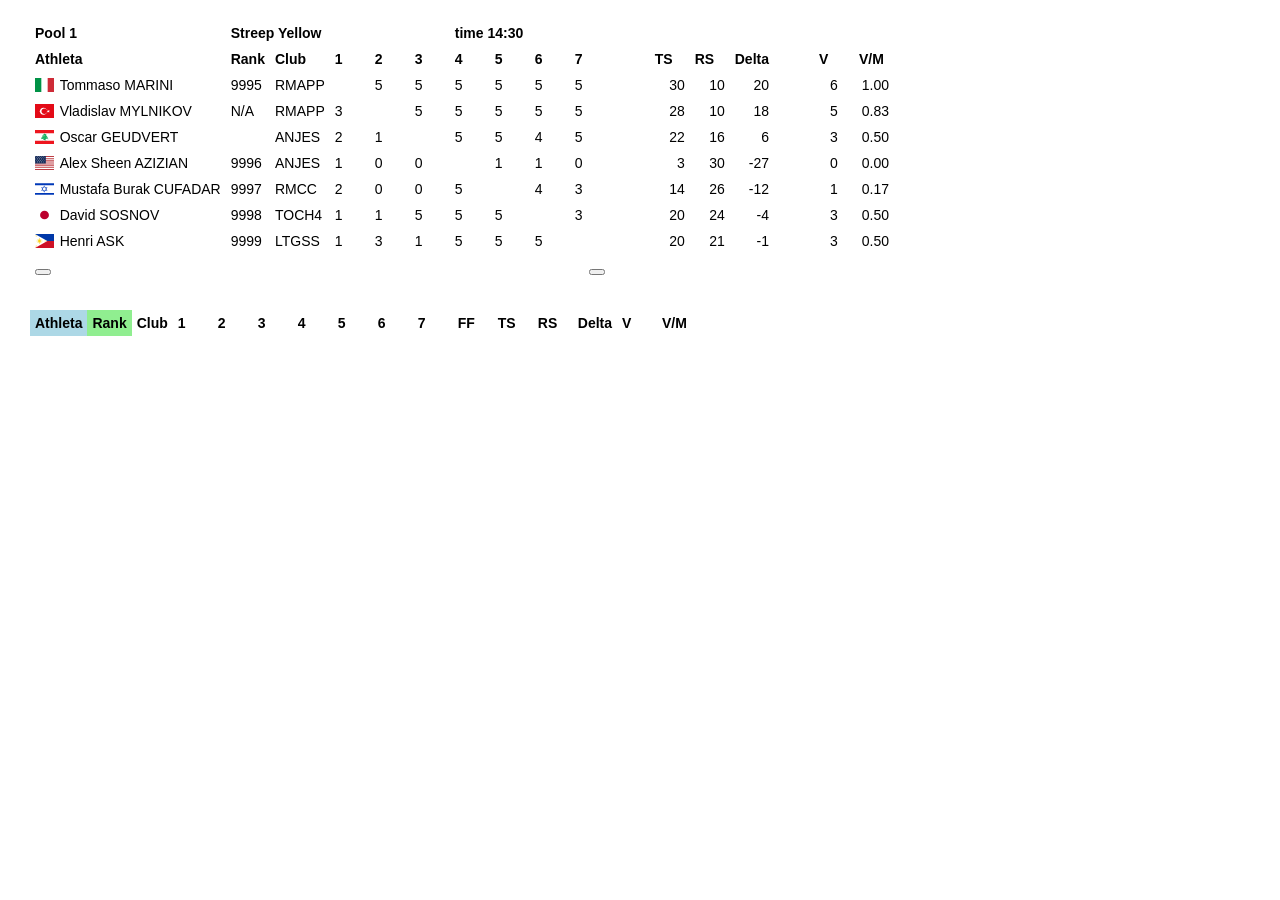
==== t09.html @ 091cc692 "primo upload di prova" ====
<!DOCTYPE html>
<html lang="it">
  <head>
    <meta charset="UTF-8">
    <title>Tab09</title>
    <link rel="stylesheet" href="css/FFstyle01.css">
    <link rel="stylesheet" href="libs/flag-icons-main/css/flag-icons.min.css">
    <link rel="stylesheet" href="libs/font-awesome/css/all.css">
  </head>
<body>
   <script src="data09.js"></script>
   <script src="script09.js"></script>
</body>
</html>
---- css/FFstyle01.css ----
body {
  font-family: sans-serif;
  margin:        20px;
  padding:     0 10px;
}

table {
  border-collapse: collapse;
  margin-bottom: 30px;
  width:         100%;
  overflow-x:    auto;
  display:      block;
}

th, td {
/* border: 1px   solid red; */
  text-align:    left;
  padding:        5px;
  min-width:     30px;
  font-size:     14px;
}

.table-container {
  overflow-x: auto;
  max-width: 100%;
}

.APoolTab {
  border-collapse:  collapse;
  table-layout:     auto;
  width:            auto;
}

/*
.APoolTab th, .APoolTab td {
  padding: 6px 10px;
  border: 1px solid #ccc;
  white-space: nowrap;  
  font-size: 14px;
  color: red;
}
*/

.APoolTab thead th:first-child {
  background-color: lightblue;
}

.APoolTab thead th:nth-child(2) {
  background-color: lightgreen;
}
---- libs/flag-icons-main/css/flag-icons.min.css ----
.fib,.fi{background-size:contain;background-position:50%;background-repeat:no-repeat}.fi{position:relative;display:inline-block;width:1.333333em;line-height:1em}.fi:before{content:" "}.fi.fis{width:1em}.fi-xx{background-image:url(../flags/4x3/xx.svg)}.fi-xx.fis{background-image:url(../flags/1x1/xx.svg)}.fi-ad{background-image:url(../flags/4x3/ad.svg)}.fi-ad.fis{background-image:url(../flags/1x1/ad.svg)}.fi-ae{background-image:url(../flags/4x3/ae.svg)}.fi-ae.fis{background-image:url(../flags/1x1/ae.svg)}.fi-af{background-image:url(../flags/4x3/af.svg)}.fi-af.fis{background-image:url(../flags/1x1/af.svg)}.fi-ag{background-image:url(../flags/4x3/ag.svg)}.fi-ag.fis{background-image:url(../flags/1x1/ag.svg)}.fi-ai{background-image:url(../flags/4x3/ai.svg)}.fi-ai.fis{background-image:url(../flags/1x1/ai.svg)}.fi-al{background-image:url(../flags/4x3/al.svg)}.fi-al.fis{background-image:url(../flags/1x1/al.svg)}.fi-am{background-image:url(../flags/4x3/am.svg)}.fi-am.fis{background-image:url(../flags/1x1/am.svg)}.fi-ao{background-image:url(../flags/4x3/ao.svg)}.fi-ao.fis{background-image:url(../flags/1x1/ao.svg)}.fi-aq{background-image:url(../flags/4x3/aq.svg)}.fi-aq.fis{background-image:url(../flags/1x1/aq.svg)}.fi-ar{background-image:url(../flags/4x3/ar.svg)}.fi-ar.fis{background-image:url(../flags/1x1/ar.svg)}.fi-as{background-image:url(../flags/4x3/as.svg)}.fi-as.fis{background-image:url(../flags/1x1/as.svg)}.fi-at{background-image:url(../flags/4x3/at.svg)}.fi-at.fis{background-image:url(../flags/1x1/at.svg)}.fi-au{background-image:url(../flags/4x3/au.svg)}.fi-au.fis{background-image:url(../flags/1x1/au.svg)}.fi-aw{background-image:url(../flags/4x3/aw.svg)}.fi-aw.fis{background-image:url(../flags/1x1/aw.svg)}.fi-ax{background-image:url(../flags/4x3/ax.svg)}.fi-ax.fis{background-image:url(../flags/1x1/ax.svg)}.fi-az{background-image:url(../flags/4x3/az.svg)}.fi-az.fis{background-image:url(../flags/1x1/az.svg)}.fi-ba{background-image:url(../flags/4x3/ba.svg)}.fi-ba.fis{background-image:url(../flags/1x1/ba.svg)}.fi-bb{background-image:url(../flags/4x3/bb.svg)}.fi-bb.fis{background-image:url(../flags/1x1/bb.svg)}.fi-bd{background-image:url(../flags/4x3/bd.svg)}.fi-bd.fis{background-image:url(../flags/1x1/bd.svg)}.fi-be{background-image:url(../flags/4x3/be.svg)}.fi-be.fis{background-image:url(../flags/1x1/be.svg)}.fi-bf{background-image:url(../flags/4x3/bf.svg)}.fi-bf.fis{background-image:url(../flags/1x1/bf.svg)}.fi-bg{background-image:url(../flags/4x3/bg.svg)}.fi-bg.fis{background-image:url(../flags/1x1/bg.svg)}.fi-bh{background-image:url(../flags/4x3/bh.svg)}.fi-bh.fis{background-image:url(../flags/1x1/bh.svg)}.fi-bi{background-image:url(../flags/4x3/bi.svg)}.fi-bi.fis{background-image:url(../flags/1x1/bi.svg)}.fi-bj{background-image:url(../flags/4x3/bj.svg)}.fi-bj.fis{background-image:url(../flags/1x1/bj.svg)}.fi-bl{background-image:url(../flags/4x3/bl.svg)}.fi-bl.fis{background-image:url(../flags/1x1/bl.svg)}.fi-bm{background-image:url(../flags/4x3/bm.svg)}.fi-bm.fis{background-image:url(../flags/1x1/bm.svg)}.fi-bn{background-image:url(../flags/4x3/bn.svg)}.fi-bn.fis{background-image:url(../flags/1x1/bn.svg)}.fi-bo{background-image:url(../flags/4x3/bo.svg)}.fi-bo.fis{background-image:url(../flags/1x1/bo.svg)}.fi-bq{background-image:url(../flags/4x3/bq.svg)}.fi-bq.fis{background-image:url(../flags/1x1/bq.svg)}.fi-br{background-image:url(../flags/4x3/br.svg)}.fi-br.fis{background-image:url(../flags/1x1/br.svg)}.fi-bs{background-image:url(../flags/4x3/bs.svg)}.fi-bs.fis{background-image:url(../flags/1x1/bs.svg)}.fi-bt{background-image:url(../flags/4x3/bt.svg)}.fi-bt.fis{background-image:url(../flags/1x1/bt.svg)}.fi-bv{background-image:url(../flags/4x3/bv.svg)}.fi-bv.fis{background-image:url(../flags/1x1/bv.svg)}.fi-bw{background-image:url(../flags/4x3/bw.svg)}.fi-bw.fis{background-image:url(../flags/1x1/bw.svg)}.fi-by{background-image:url(../flags/4x3/by.svg)}.fi-by.fis{background-image:url(../flags/1x1/by.svg)}.fi-bz{background-image:url(../flags/4x3/bz.svg)}.fi-bz.fis{background-image:url(../flags/1x1/bz.svg)}.fi-ca{background-image:url(../flags/4x3/ca.svg)}.fi-ca.fis{background-image:url(../flags/1x1/ca.svg)}.fi-cc{background-image:url(../flags/4x3/cc.svg)}.fi-cc.fis{background-image:url(../flags/1x1/cc.svg)}.fi-cd{background-image:url(../flags/4x3/cd.svg)}.fi-cd.fis{background-image:url(../flags/1x1/cd.svg)}.fi-cf{background-image:url(../flags/4x3/cf.svg)}.fi-cf.fis{background-image:url(../flags/1x1/cf.svg)}.fi-cg{background-image:url(../flags/4x3/cg.svg)}.fi-cg.fis{background-image:url(../flags/1x1/cg.svg)}.fi-ch{background-image:url(../flags/4x3/ch.svg)}.fi-ch.fis{background-image:url(../flags/1x1/ch.svg)}.fi-ci{background-image:url(../flags/4x3/ci.svg)}.fi-ci.fis{background-image:url(../flags/1x1/ci.svg)}.fi-ck{background-image:url(../flags/4x3/ck.svg)}.fi-ck.fis{background-image:url(../flags/1x1/ck.svg)}.fi-cl{background-image:url(../flags/4x3/cl.svg)}.fi-cl.fis{background-image:url(../flags/1x1/cl.svg)}.fi-cm{background-image:url(../flags/4x3/cm.svg)}.fi-cm.fis{background-image:url(../flags/1x1/cm.svg)}.fi-cn{background-image:url(../flags/4x3/cn.svg)}.fi-cn.fis{background-image:url(../flags/1x1/cn.svg)}.fi-co{background-image:url(../flags/4x3/co.svg)}.fi-co.fis{background-image:url(../flags/1x1/co.svg)}.fi-cr{background-image:url(../flags/4x3/cr.svg)}.fi-cr.fis{background-image:url(../flags/1x1/cr.svg)}.fi-cu{background-image:url(../flags/4x3/cu.svg)}.fi-cu.fis{background-image:url(../flags/1x1/cu.svg)}.fi-cv{background-image:url(../flags/4x3/cv.svg)}.fi-cv.fis{background-image:url(../flags/1x1/cv.svg)}.fi-cw{background-image:url(../flags/4x3/cw.svg)}.fi-cw.fis{background-image:url(../flags/1x1/cw.svg)}.fi-cx{background-image:url(../flags/4x3/cx.svg)}.fi-cx.fis{background-image:url(../flags/1x1/cx.svg)}.fi-cy{background-image:url(../flags/4x3/cy.svg)}.fi-cy.fis{background-image:url(../flags/1x1/cy.svg)}.fi-cz{background-image:url(../flags/4x3/cz.svg)}.fi-cz.fis{background-image:url(../flags/1x1/cz.svg)}.fi-de{background-image:url(../flags/4x3/de.svg)}.fi-de.fis{background-image:url(../flags/1x1/de.svg)}.fi-dj{background-image:url(../flags/4x3/dj.svg)}.fi-dj.fis{background-image:url(../flags/1x1/dj.svg)}.fi-dk{background-image:url(../flags/4x3/dk.svg)}.fi-dk.fis{background-image:url(../flags/1x1/dk.svg)}.fi-dm{background-image:url(../flags/4x3/dm.svg)}.fi-dm.fis{background-image:url(../flags/1x1/dm.svg)}.fi-do{background-image:url(../flags/4x3/do.svg)}.fi-do.fis{background-image:url(../flags/1x1/do.svg)}.fi-dz{background-image:url(../flags/4x3/dz.svg)}.fi-dz.fis{background-image:url(../flags/1x1/dz.svg)}.fi-ec{background-image:url(../flags/4x3/ec.svg)}.fi-ec.fis{background-image:url(../flags/1x1/ec.svg)}.fi-ee{background-image:url(../flags/4x3/ee.svg)}.fi-ee.fis{background-image:url(../flags/1x1/ee.svg)}.fi-eg{background-image:url(../flags/4x3/eg.svg)}.fi-eg.fis{background-image:url(../flags/1x1/eg.svg)}.fi-eh{background-image:url(../flags/4x3/eh.svg)}.fi-eh.fis{background-image:url(../flags/1x1/eh.svg)}.fi-er{background-image:url(../flags/4x3/er.svg)}.fi-er.fis{background-image:url(../flags/1x1/er.svg)}.fi-es{background-image:url(../flags/4x3/es.svg)}.fi-es.fis{background-image:url(../flags/1x1/es.svg)}.fi-et{background-image:url(../flags/4x3/et.svg)}.fi-et.fis{background-image:url(../flags/1x1/et.svg)}.fi-fi{background-image:url(../flags/4x3/fi.svg)}.fi-fi.fis{background-image:url(../flags/1x1/fi.svg)}.fi-fj{background-image:url(../flags/4x3/fj.svg)}.fi-fj.fis{background-image:url(../flags/1x1/fj.svg)}.fi-fk{background-image:url(../flags/4x3/fk.svg)}.fi-fk.fis{background-image:url(../flags/1x1/fk.svg)}.fi-fm{background-image:url(../flags/4x3/fm.svg)}.fi-fm.fis{background-image:url(../flags/1x1/fm.svg)}.fi-fo{background-image:url(../flags/4x3/fo.svg)}.fi-fo.fis{background-image:url(../flags/1x1/fo.svg)}.fi-fr{background-image:url(../flags/4x3/fr.svg)}.fi-fr.fis{background-image:url(../flags/1x1/fr.svg)}.fi-ga{background-image:url(../flags/4x3/ga.svg)}.fi-ga.fis{background-image:url(../flags/1x1/ga.svg)}.fi-gb{background-image:url(../flags/4x3/gb.svg)}.fi-gb.fis{background-image:url(../flags/1x1/gb.svg)}.fi-gd{background-image:url(../flags/4x3/gd.svg)}.fi-gd.fis{background-image:url(../flags/1x1/gd.svg)}.fi-ge{background-image:url(../flags/4x3/ge.svg)}.fi-ge.fis{background-image:url(../flags/1x1/ge.svg)}.fi-gf{background-image:url(../flags/4x3/gf.svg)}.fi-gf.fis{background-image:url(../flags/1x1/gf.svg)}.fi-gg{background-image:url(../flags/4x3/gg.svg)}.fi-gg.fis{background-image:url(../flags/1x1/gg.svg)}.fi-gh{background-image:url(../flags/4x3/gh.svg)}.fi-gh.fis{background-image:url(../flags/1x1/gh.svg)}.fi-gi{background-image:url(../flags/4x3/gi.svg)}.fi-gi.fis{background-image:url(../flags/1x1/gi.svg)}.fi-gl{background-image:url(../flags/4x3/gl.svg)}.fi-gl.fis{background-image:url(../flags/1x1/gl.svg)}.fi-gm{background-image:url(../flags/4x3/gm.svg)}.fi-gm.fis{background-image:url(../flags/1x1/gm.svg)}.fi-gn{background-image:url(../flags/4x3/gn.svg)}.fi-gn.fis{background-image:url(../flags/1x1/gn.svg)}.fi-gp{background-image:url(../flags/4x3/gp.svg)}.fi-gp.fis{background-image:url(../flags/1x1/gp.svg)}.fi-gq{background-image:url(../flags/4x3/gq.svg)}.fi-gq.fis{background-image:url(../flags/1x1/gq.svg)}.fi-gr{background-image:url(../flags/4x3/gr.svg)}.fi-gr.fis{background-image:url(../flags/1x1/gr.svg)}.fi-gs{background-image:url(../flags/4x3/gs.svg)}.fi-gs.fis{background-image:url(../flags/1x1/gs.svg)}.fi-gt{background-image:url(../flags/4x3/gt.svg)}.fi-gt.fis{background-image:url(../flags/1x1/gt.svg)}.fi-gu{background-image:url(../flags/4x3/gu.svg)}.fi-gu.fis{background-image:url(../flags/1x1/gu.svg)}.fi-gw{background-image:url(../flags/4x3/gw.svg)}.fi-gw.fis{background-image:url(../flags/1x1/gw.svg)}.fi-gy{background-image:url(../flags/4x3/gy.svg)}.fi-gy.fis{background-image:url(../flags/1x1/gy.svg)}.fi-hk{background-image:url(../flags/4x3/hk.svg)}.fi-hk.fis{background-image:url(../flags/1x1/hk.svg)}.fi-hm{background-image:url(../flags/4x3/hm.svg)}.fi-hm.fis{background-image:url(../flags/1x1/hm.svg)}.fi-hn{background-image:url(../flags/4x3/hn.svg)}.fi-hn.fis{background-image:url(../flags/1x1/hn.svg)}.fi-hr{background-image:url(../flags/4x3/hr.svg)}.fi-hr.fis{background-image:url(../flags/1x1/hr.svg)}.fi-ht{background-image:url(../flags/4x3/ht.svg)}.fi-ht.fis{background-image:url(../flags/1x1/ht.svg)}.fi-hu{background-image:url(../flags/4x3/hu.svg)}.fi-hu.fis{background-image:url(../flags/1x1/hu.svg)}.fi-id{background-image:url(../flags/4x3/id.svg)}.fi-id.fis{background-image:url(../flags/1x1/id.svg)}.fi-ie{background-image:url(../flags/4x3/ie.svg)}.fi-ie.fis{background-image:url(../flags/1x1/ie.svg)}.fi-il{background-image:url(../flags/4x3/il.svg)}.fi-il.fis{background-image:url(../flags/1x1/il.svg)}.fi-im{background-image:url(../flags/4x3/im.svg)}.fi-im.fis{background-image:url(../flags/1x1/im.svg)}.fi-in{background-image:url(../flags/4x3/in.svg)}.fi-in.fis{background-image:url(../flags/1x1/in.svg)}.fi-io{background-image:url(../flags/4x3/io.svg)}.fi-io.fis{background-image:url(../flags/1x1/io.svg)}.fi-iq{background-image:url(../flags/4x3/iq.svg)}.fi-iq.fis{background-image:url(../flags/1x1/iq.svg)}.fi-ir{background-image:url(../flags/4x3/ir.svg)}.fi-ir.fis{background-image:url(../flags/1x1/ir.svg)}.fi-is{background-image:url(../flags/4x3/is.svg)}.fi-is.fis{background-image:url(../flags/1x1/is.svg)}.fi-it{background-image:url(../flags/4x3/it.svg)}.fi-it.fis{background-image:url(../flags/1x1/it.svg)}.fi-je{background-image:url(../flags/4x3/je.svg)}.fi-je.fis{background-image:url(../flags/1x1/je.svg)}.fi-jm{background-image:url(../flags/4x3/jm.svg)}.fi-jm.fis{background-image:url(../flags/1x1/jm.svg)}.fi-jo{background-image:url(../flags/4x3/jo.svg)}.fi-jo.fis{background-image:url(../flags/1x1/jo.svg)}.fi-jp{background-image:url(../flags/4x3/jp.svg)}.fi-jp.fis{background-image:url(../flags/1x1/jp.svg)}.fi-ke{background-image:url(../flags/4x3/ke.svg)}.fi-ke.fis{background-image:url(../flags/1x1/ke.svg)}.fi-kg{background-image:url(../flags/4x3/kg.svg)}.fi-kg.fis{background-image:url(../flags/1x1/kg.svg)}.fi-kh{background-image:url(../flags/4x3/kh.svg)}.fi-kh.fis{background-image:url(../flags/1x1/kh.svg)}.fi-ki{background-image:url(../flags/4x3/ki.svg)}.fi-ki.fis{background-image:url(../flags/1x1/ki.svg)}.fi-km{background-image:url(../flags/4x3/km.svg)}.fi-km.fis{background-image:url(../flags/1x1/km.svg)}.fi-kn{background-image:url(../flags/4x3/kn.svg)}.fi-kn.fis{background-image:url(../flags/1x1/kn.svg)}.fi-kp{background-image:url(../flags/4x3/kp.svg)}.fi-kp.fis{background-image:url(../flags/1x1/kp.svg)}.fi-kr{background-image:url(../flags/4x3/kr.svg)}.fi-kr.fis{background-image:url(../flags/1x1/kr.svg)}.fi-kw{background-image:url(../flags/4x3/kw.svg)}.fi-kw.fis{background-image:url(../flags/1x1/kw.svg)}.fi-ky{background-image:url(../flags/4x3/ky.svg)}.fi-ky.fis{background-image:url(../flags/1x1/ky.svg)}.fi-kz{background-image:url(../flags/4x3/kz.svg)}.fi-kz.fis{background-image:url(../flags/1x1/kz.svg)}.fi-la{background-image:url(../flags/4x3/la.svg)}.fi-la.fis{background-image:url(../flags/1x1/la.svg)}.fi-lb{background-image:url(../flags/4x3/lb.svg)}.fi-lb.fis{background-image:url(../flags/1x1/lb.svg)}.fi-lc{background-image:url(../flags/4x3/lc.svg)}.fi-lc.fis{background-image:url(../flags/1x1/lc.svg)}.fi-li{background-image:url(../flags/4x3/li.svg)}.fi-li.fis{background-image:url(../flags/1x1/li.svg)}.fi-lk{background-image:url(../flags/4x3/lk.svg)}.fi-lk.fis{background-image:url(../flags/1x1/lk.svg)}.fi-lr{background-image:url(../flags/4x3/lr.svg)}.fi-lr.fis{background-image:url(../flags/1x1/lr.svg)}.fi-ls{background-image:url(../flags/4x3/ls.svg)}.fi-ls.fis{background-image:url(../flags/1x1/ls.svg)}.fi-lt{background-image:url(../flags/4x3/lt.svg)}.fi-lt.fis{background-image:url(../flags/1x1/lt.svg)}.fi-lu{background-image:url(../flags/4x3/lu.svg)}.fi-lu.fis{background-image:url(../flags/1x1/lu.svg)}.fi-lv{background-image:url(../flags/4x3/lv.svg)}.fi-lv.fis{background-image:url(../flags/1x1/lv.svg)}.fi-ly{background-image:url(../flags/4x3/ly.svg)}.fi-ly.fis{background-image:url(../flags/1x1/ly.svg)}.fi-ma{background-image:url(../flags/4x3/ma.svg)}.fi-ma.fis{background-image:url(../flags/1x1/ma.svg)}.fi-mc{background-image:url(../flags/4x3/mc.svg)}.fi-mc.fis{background-image:url(../flags/1x1/mc.svg)}.fi-md{background-image:url(../flags/4x3/md.svg)}.fi-md.fis{background-image:url(../flags/1x1/md.svg)}.fi-me{background-image:url(../flags/4x3/me.svg)}.fi-me.fis{background-image:url(../flags/1x1/me.svg)}.fi-mf{background-image:url(../flags/4x3/mf.svg)}.fi-mf.fis{background-image:url(../flags/1x1/mf.svg)}.fi-mg{background-image:url(../flags/4x3/mg.svg)}.fi-mg.fis{background-image:url(../flags/1x1/mg.svg)}.fi-mh{background-image:url(../flags/4x3/mh.svg)}.fi-mh.fis{background-image:url(../flags/1x1/mh.svg)}.fi-mk{background-image:url(../flags/4x3/mk.svg)}.fi-mk.fis{background-image:url(../flags/1x1/mk.svg)}.fi-ml{background-image:url(../flags/4x3/ml.svg)}.fi-ml.fis{background-image:url(../flags/1x1/ml.svg)}.fi-mm{background-image:url(../flags/4x3/mm.svg)}.fi-mm.fis{background-image:url(../flags/1x1/mm.svg)}.fi-mn{background-image:url(../flags/4x3/mn.svg)}.fi-mn.fis{background-image:url(../flags/1x1/mn.svg)}.fi-mo{background-image:url(../flags/4x3/mo.svg)}.fi-mo.fis{background-image:url(../flags/1x1/mo.svg)}.fi-mp{background-image:url(../flags/4x3/mp.svg)}.fi-mp.fis{background-image:url(../flags/1x1/mp.svg)}.fi-mq{background-image:url(../flags/4x3/mq.svg)}.fi-mq.fis{background-image:url(../flags/1x1/mq.svg)}.fi-mr{background-image:url(../flags/4x3/mr.svg)}.fi-mr.fis{background-image:url(../flags/1x1/mr.svg)}.fi-ms{background-image:url(../flags/4x3/ms.svg)}.fi-ms.fis{background-image:url(../flags/1x1/ms.svg)}.fi-mt{background-image:url(../flags/4x3/mt.svg)}.fi-mt.fis{background-image:url(../flags/1x1/mt.svg)}.fi-mu{background-image:url(../flags/4x3/mu.svg)}.fi-mu.fis{background-image:url(../flags/1x1/mu.svg)}.fi-mv{background-image:url(../flags/4x3/mv.svg)}.fi-mv.fis{background-image:url(../flags/1x1/mv.svg)}.fi-mw{background-image:url(../flags/4x3/mw.svg)}.fi-mw.fis{background-image:url(../flags/1x1/mw.svg)}.fi-mx{background-image:url(../flags/4x3/mx.svg)}.fi-mx.fis{background-image:url(../flags/1x1/mx.svg)}.fi-my{background-image:url(../flags/4x3/my.svg)}.fi-my.fis{background-image:url(../flags/1x1/my.svg)}.fi-mz{background-image:url(../flags/4x3/mz.svg)}.fi-mz.fis{background-image:url(../flags/1x1/mz.svg)}.fi-na{background-image:url(../flags/4x3/na.svg)}.fi-na.fis{background-image:url(../flags/1x1/na.svg)}.fi-nc{background-image:url(../flags/4x3/nc.svg)}.fi-nc.fis{background-image:url(../flags/1x1/nc.svg)}.fi-ne{background-image:url(../flags/4x3/ne.svg)}.fi-ne.fis{background-image:url(../flags/1x1/ne.svg)}.fi-nf{background-image:url(../flags/4x3/nf.svg)}.fi-nf.fis{background-image:url(../flags/1x1/nf.svg)}.fi-ng{background-image:url(../flags/4x3/ng.svg)}.fi-ng.fis{background-image:url(../flags/1x1/ng.svg)}.fi-ni{background-image:url(../flags/4x3/ni.svg)}.fi-ni.fis{background-image:url(../flags/1x1/ni.svg)}.fi-nl{background-image:url(../flags/4x3/nl.svg)}.fi-nl.fis{background-image:url(../flags/1x1/nl.svg)}.fi-no{background-image:url(../flags/4x3/no.svg)}.fi-no.fis{background-image:url(../flags/1x1/no.svg)}.fi-np{background-image:url(../flags/4x3/np.svg)}.fi-np.fis{background-image:url(../flags/1x1/np.svg)}.fi-nr{background-image:url(../flags/4x3/nr.svg)}.fi-nr.fis{background-image:url(../flags/1x1/nr.svg)}.fi-nu{background-image:url(../flags/4x3/nu.svg)}.fi-nu.fis{background-image:url(../flags/1x1/nu.svg)}.fi-nz{background-image:url(../flags/4x3/nz.svg)}.fi-nz.fis{background-image:url(../flags/1x1/nz.svg)}.fi-om{background-image:url(../flags/4x3/om.svg)}.fi-om.fis{background-image:url(../flags/1x1/om.svg)}.fi-pa{background-image:url(../flags/4x3/pa.svg)}.fi-pa.fis{background-image:url(../flags/1x1/pa.svg)}.fi-pe{background-image:url(../flags/4x3/pe.svg)}.fi-pe.fis{background-image:url(../flags/1x1/pe.svg)}.fi-pf{background-image:url(../flags/4x3/pf.svg)}.fi-pf.fis{background-image:url(../flags/1x1/pf.svg)}.fi-pg{background-image:url(../flags/4x3/pg.svg)}.fi-pg.fis{background-image:url(../flags/1x1/pg.svg)}.fi-ph{background-image:url(../flags/4x3/ph.svg)}.fi-ph.fis{background-image:url(../flags/1x1/ph.svg)}.fi-pk{background-image:url(../flags/4x3/pk.svg)}.fi-pk.fis{background-image:url(../flags/1x1/pk.svg)}.fi-pl{background-image:url(../flags/4x3/pl.svg)}.fi-pl.fis{background-image:url(../flags/1x1/pl.svg)}.fi-pm{background-image:url(../flags/4x3/pm.svg)}.fi-pm.fis{background-image:url(../flags/1x1/pm.svg)}.fi-pn{background-image:url(../flags/4x3/pn.svg)}.fi-pn.fis{background-image:url(../flags/1x1/pn.svg)}.fi-pr{background-image:url(../flags/4x3/pr.svg)}.fi-pr.fis{background-image:url(../flags/1x1/pr.svg)}.fi-ps{background-image:url(../flags/4x3/ps.svg)}.fi-ps.fis{background-image:url(../flags/1x1/ps.svg)}.fi-pt{background-image:url(../flags/4x3/pt.svg)}.fi-pt.fis{background-image:url(../flags/1x1/pt.svg)}.fi-pw{background-image:url(../flags/4x3/pw.svg)}.fi-pw.fis{background-image:url(../flags/1x1/pw.svg)}.fi-py{background-image:url(../flags/4x3/py.svg)}.fi-py.fis{background-image:url(../flags/1x1/py.svg)}.fi-qa{background-image:url(../flags/4x3/qa.svg)}.fi-qa.fis{background-image:url(../flags/1x1/qa.svg)}.fi-re{background-image:url(../flags/4x3/re.svg)}.fi-re.fis{background-image:url(../flags/1x1/re.svg)}.fi-ro{background-image:url(../flags/4x3/ro.svg)}.fi-ro.fis{background-image:url(../flags/1x1/ro.svg)}.fi-rs{background-image:url(../flags/4x3/rs.svg)}.fi-rs.fis{background-image:url(../flags/1x1/rs.svg)}.fi-ru{background-image:url(../flags/4x3/ru.svg)}.fi-ru.fis{background-image:url(../flags/1x1/ru.svg)}.fi-rw{background-image:url(../flags/4x3/rw.svg)}.fi-rw.fis{background-image:url(../flags/1x1/rw.svg)}.fi-sa{background-image:url(../flags/4x3/sa.svg)}.fi-sa.fis{background-image:url(../flags/1x1/sa.svg)}.fi-sb{background-image:url(../flags/4x3/sb.svg)}.fi-sb.fis{background-image:url(../flags/1x1/sb.svg)}.fi-sc{background-image:url(../flags/4x3/sc.svg)}.fi-sc.fis{background-image:url(../flags/1x1/sc.svg)}.fi-sd{background-image:url(../flags/4x3/sd.svg)}.fi-sd.fis{background-image:url(../flags/1x1/sd.svg)}.fi-se{background-image:url(../flags/4x3/se.svg)}.fi-se.fis{background-image:url(../flags/1x1/se.svg)}.fi-sg{background-image:url(../flags/4x3/sg.svg)}.fi-sg.fis{background-image:url(../flags/1x1/sg.svg)}.fi-sh{background-image:url(../flags/4x3/sh.svg)}.fi-sh.fis{background-image:url(../flags/1x1/sh.svg)}.fi-si{background-image:url(../flags/4x3/si.svg)}.fi-si.fis{background-image:url(../flags/1x1/si.svg)}.fi-sj{background-image:url(../flags/4x3/sj.svg)}.fi-sj.fis{background-image:url(../flags/1x1/sj.svg)}.fi-sk{background-image:url(../flags/4x3/sk.svg)}.fi-sk.fis{background-image:url(../flags/1x1/sk.svg)}.fi-sl{background-image:url(../flags/4x3/sl.svg)}.fi-sl.fis{background-image:url(../flags/1x1/sl.svg)}.fi-sm{background-image:url(../flags/4x3/sm.svg)}.fi-sm.fis{background-image:url(../flags/1x1/sm.svg)}.fi-sn{background-image:url(../flags/4x3/sn.svg)}.fi-sn.fis{background-image:url(../flags/1x1/sn.svg)}.fi-so{background-image:url(../flags/4x3/so.svg)}.fi-so.fis{background-image:url(../flags/1x1/so.svg)}.fi-sr{background-image:url(../flags/4x3/sr.svg)}.fi-sr.fis{background-image:url(../flags/1x1/sr.svg)}.fi-ss{background-image:url(../flags/4x3/ss.svg)}.fi-ss.fis{background-image:url(../flags/1x1/ss.svg)}.fi-st{background-image:url(../flags/4x3/st.svg)}.fi-st.fis{background-image:url(../flags/1x1/st.svg)}.fi-sv{background-image:url(../flags/4x3/sv.svg)}.fi-sv.fis{background-image:url(../flags/1x1/sv.svg)}.fi-sx{background-image:url(../flags/4x3/sx.svg)}.fi-sx.fis{background-image:url(../flags/1x1/sx.svg)}.fi-sy{background-image:url(../flags/4x3/sy.svg)}.fi-sy.fis{background-image:url(../flags/1x1/sy.svg)}.fi-sz{background-image:url(../flags/4x3/sz.svg)}.fi-sz.fis{background-image:url(../flags/1x1/sz.svg)}.fi-tc{background-image:url(../flags/4x3/tc.svg)}.fi-tc.fis{background-image:url(../flags/1x1/tc.svg)}.fi-td{background-image:url(../flags/4x3/td.svg)}.fi-td.fis{background-image:url(../flags/1x1/td.svg)}.fi-tf{background-image:url(../flags/4x3/tf.svg)}.fi-tf.fis{background-image:url(../flags/1x1/tf.svg)}.fi-tg{background-image:url(../flags/4x3/tg.svg)}.fi-tg.fis{background-image:url(../flags/1x1/tg.svg)}.fi-th{background-image:url(../flags/4x3/th.svg)}.fi-th.fis{background-image:url(../flags/1x1/th.svg)}.fi-tj{background-image:url(../flags/4x3/tj.svg)}.fi-tj.fis{background-image:url(../flags/1x1/tj.svg)}.fi-tk{background-image:url(../flags/4x3/tk.svg)}.fi-tk.fis{background-image:url(../flags/1x1/tk.svg)}.fi-tl{background-image:url(../flags/4x3/tl.svg)}.fi-tl.fis{background-image:url(../flags/1x1/tl.svg)}.fi-tm{background-image:url(../flags/4x3/tm.svg)}.fi-tm.fis{background-image:url(../flags/1x1/tm.svg)}.fi-tn{background-image:url(../flags/4x3/tn.svg)}.fi-tn.fis{background-image:url(../flags/1x1/tn.svg)}.fi-to{background-image:url(../flags/4x3/to.svg)}.fi-to.fis{background-image:url(../flags/1x1/to.svg)}.fi-tr{background-image:url(../flags/4x3/tr.svg)}.fi-tr.fis{background-image:url(../flags/1x1/tr.svg)}.fi-tt{background-image:url(../flags/4x3/tt.svg)}.fi-tt.fis{background-image:url(../flags/1x1/tt.svg)}.fi-tv{background-image:url(../flags/4x3/tv.svg)}.fi-tv.fis{background-image:url(../flags/1x1/tv.svg)}.fi-tw{background-image:url(../flags/4x3/tw.svg)}.fi-tw.fis{background-image:url(../flags/1x1/tw.svg)}.fi-tz{background-image:url(../flags/4x3/tz.svg)}.fi-tz.fis{background-image:url(../flags/1x1/tz.svg)}.fi-ua{background-image:url(../flags/4x3/ua.svg)}.fi-ua.fis{background-image:url(../flags/1x1/ua.svg)}.fi-ug{background-image:url(../flags/4x3/ug.svg)}.fi-ug.fis{background-image:url(../flags/1x1/ug.svg)}.fi-um{background-image:url(../flags/4x3/um.svg)}.fi-um.fis{background-image:url(../flags/1x1/um.svg)}.fi-us{background-image:url(../flags/4x3/us.svg)}.fi-us.fis{background-image:url(../flags/1x1/us.svg)}.fi-uy{background-image:url(../flags/4x3/uy.svg)}.fi-uy.fis{background-image:url(../flags/1x1/uy.svg)}.fi-uz{background-image:url(../flags/4x3/uz.svg)}.fi-uz.fis{background-image:url(../flags/1x1/uz.svg)}.fi-va{background-image:url(../flags/4x3/va.svg)}.fi-va.fis{background-image:url(../flags/1x1/va.svg)}.fi-vc{background-image:url(../flags/4x3/vc.svg)}.fi-vc.fis{background-image:url(../flags/1x1/vc.svg)}.fi-ve{background-image:url(../flags/4x3/ve.svg)}.fi-ve.fis{background-image:url(../flags/1x1/ve.svg)}.fi-vg{background-image:url(../flags/4x3/vg.svg)}.fi-vg.fis{background-image:url(../flags/1x1/vg.svg)}.fi-vi{background-image:url(../flags/4x3/vi.svg)}.fi-vi.fis{background-image:url(../flags/1x1/vi.svg)}.fi-vn{background-image:url(../flags/4x3/vn.svg)}.fi-vn.fis{background-image:url(../flags/1x1/vn.svg)}.fi-vu{background-image:url(../flags/4x3/vu.svg)}.fi-vu.fis{background-image:url(../flags/1x1/vu.svg)}.fi-wf{background-image:url(../flags/4x3/wf.svg)}.fi-wf.fis{background-image:url(../flags/1x1/wf.svg)}.fi-ws{background-image:url(../flags/4x3/ws.svg)}.fi-ws.fis{background-image:url(../flags/1x1/ws.svg)}.fi-ye{background-image:url(../flags/4x3/ye.svg)}.fi-ye.fis{background-image:url(../flags/1x1/ye.svg)}.fi-yt{background-image:url(../flags/4x3/yt.svg)}.fi-yt.fis{background-image:url(../flags/1x1/yt.svg)}.fi-za{background-image:url(../flags/4x3/za.svg)}.fi-za.fis{background-image:url(../flags/1x1/za.svg)}.fi-zm{background-image:url(../flags/4x3/zm.svg)}.fi-zm.fis{background-image:url(../flags/1x1/zm.svg)}.fi-zw{background-image:url(../flags/4x3/zw.svg)}.fi-zw.fis{background-image:url(../flags/1x1/zw.svg)}.fi-arab{background-image:url(../flags/4x3/arab.svg)}.fi-arab.fis{background-image:url(../flags/1x1/arab.svg)}.fi-asean{background-image:url(../flags/4x3/asean.svg)}.fi-asean.fis{background-image:url(../flags/1x1/asean.svg)}.fi-cefta{background-image:url(../flags/4x3/cefta.svg)}.fi-cefta.fis{background-image:url(../flags/1x1/cefta.svg)}.fi-cp{background-image:url(../flags/4x3/cp.svg)}.fi-cp.fis{background-image:url(../flags/1x1/cp.svg)}.fi-dg{background-image:url(../flags/4x3/dg.svg)}.fi-dg.fis{background-image:url(../flags/1x1/dg.svg)}.fi-eac{background-image:url(../flags/4x3/eac.svg)}.fi-eac.fis{background-image:url(../flags/1x1/eac.svg)}.fi-es-ct{background-image:url(../flags/4x3/es-ct.svg)}.fi-es-ct.fis{background-image:url(../flags/1x1/es-ct.svg)}.fi-es-ga{background-image:url(../flags/4x3/es-ga.svg)}.fi-es-ga.fis{background-image:url(../flags/1x1/es-ga.svg)}.fi-es-pv{background-image:url(../flags/4x3/es-pv.svg)}.fi-es-pv.fis{background-image:url(../flags/1x1/es-pv.svg)}.fi-eu{background-image:url(../flags/4x3/eu.svg)}.fi-eu.fis{background-image:url(../flags/1x1/eu.svg)}.fi-gb-eng{background-image:url(../flags/4x3/gb-eng.svg)}.fi-gb-eng.fis{background-image:url(../flags/1x1/gb-eng.svg)}.fi-gb-nir{background-image:url(../flags/4x3/gb-nir.svg)}.fi-gb-nir.fis{background-image:url(../flags/1x1/gb-nir.svg)}.fi-gb-sct{background-image:url(../flags/4x3/gb-sct.svg)}.fi-gb-sct.fis{background-image:url(../flags/1x1/gb-sct.svg)}.fi-gb-wls{background-image:url(../flags/4x3/gb-wls.svg)}.fi-gb-wls.fis{background-image:url(../flags/1x1/gb-wls.svg)}.fi-ic{background-image:url(../flags/4x3/ic.svg)}.fi-ic.fis{background-image:url(../flags/1x1/ic.svg)}.fi-pc{background-image:url(../flags/4x3/pc.svg)}.fi-pc.fis{background-image:url(../flags/1x1/pc.svg)}.fi-sh-ac{background-image:url(../flags/4x3/sh-ac.svg)}.fi-sh-ac.fis{background-image:url(../flags/1x1/sh-ac.svg)}.fi-sh-hl{background-image:url(../flags/4x3/sh-hl.svg)}.fi-sh-hl.fis{background-image:url(../flags/1x1/sh-hl.svg)}.fi-sh-ta{background-image:url(../flags/4x3/sh-ta.svg)}.fi-sh-ta.fis{background-image:url(../flags/1x1/sh-ta.svg)}.fi-un{background-image:url(../flags/4x3/un.svg)}.fi-un.fis{background-image:url(../flags/1x1/un.svg)}.fi-xk{background-image:url(../flags/4x3/xk.svg)}.fi-xk.fis{background-image:url(../flags/1x1/xk.svg)}
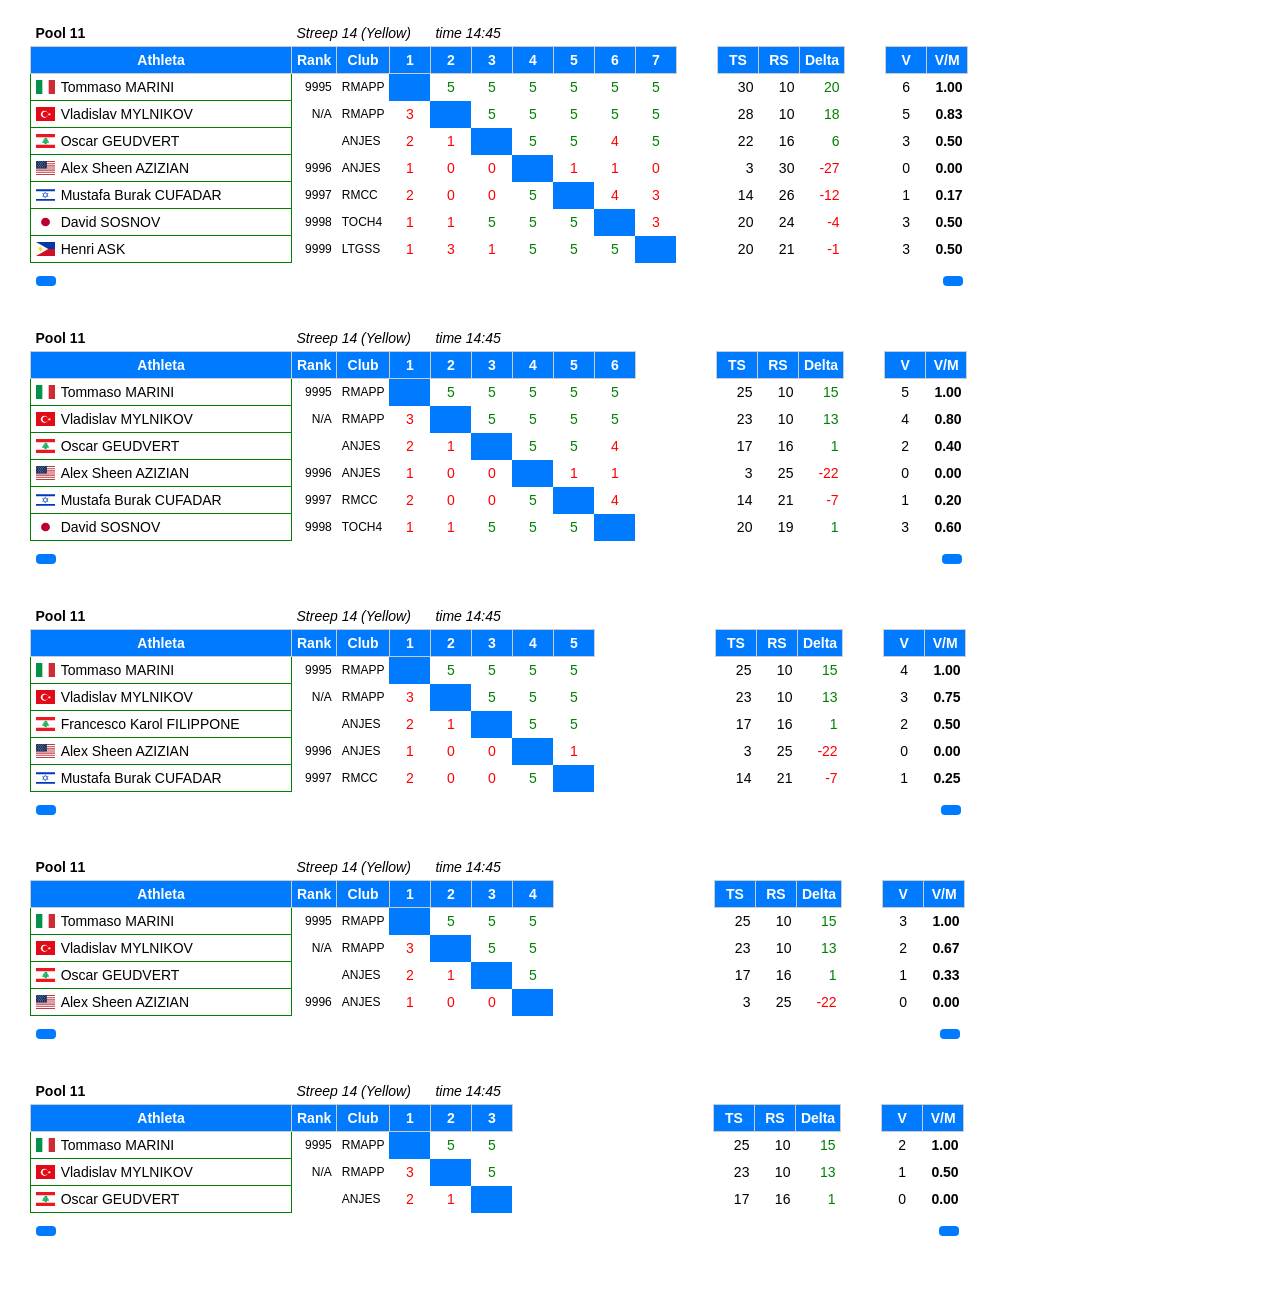
==== commit 37e64e18: "upload 05luglio" ====
--- a/t09.html
+++ b/t09.html
@@ -9,7 +9,7 @@
   </head>
 <body>
    <script src="data09.js"></script>
-   <script src="script09.js"></script>
+   <script src="script10.js"></script>
 </body>
 </html>
 
--- a/css/FFstyle01.css
+++ b/css/FFstyle01.css
@@ -1,3 +1,11 @@
+/*---------------------------------------------------------
+# colore ufficiale 
+#399CFF
+#007bff
+#3498db 007bff
+
+-----------------------------------------------------------*/
+
 body {
   font-family: sans-serif;
   margin:        20px;
@@ -5,46 +13,87 @@
 }
 
 table {
-  border-collapse: collapse;
-  margin-bottom: 30px;
-  width:         100%;
-  overflow-x:    auto;
-  display:      block;
+ /* border-collapse: collapse;*/
+  margin-bottom:   30px;
+  width:           100%;
+  overflow-x:      auto;
+  display:         block;
+
+  border-collapse: separate;
+  border-spacing: 0;
+
 }
 
 th, td {
-/* border: 1px   solid red; */
-  text-align:    left;
-  padding:        5px;
-  min-width:     30px;
-  font-size:     14px;
+/* border: 1px     solid red; */
+  text-align:      left;
+  padding:         5px;
+  min-width:       30px;
+  font-size:       14px;
 }
 
-.table-container {
-  overflow-x: auto;
-  max-width: 100%;
+/*---------------------------------------------------------
+Pool Table
+-----------------------------------------------------------*/
+div.APoolContainer {
+  display:     inline-block;
+  overflow-x:  auto;
+  max-width:   100%;
 }
+
 
 .APoolTab {
   border-collapse:  collapse;
   table-layout:     auto;
   width:            auto;
+  white-space:      nowrap;
+  font-size:        14px;
+ 
+}
+ 
+.FFTabHeader2Cell {
+  border: 1px solid #ccc;
+  color: white;
+  background: #007bff;
+  text-align: center;
 }
 
-/*
-.APoolTab th, .APoolTab td {
-  padding: 6px 10px;
-  border: 1px solid #ccc;
-  white-space: nowrap;  
-  font-size: 14px;
-  color: red;
-}
-*/
 
-.APoolTab thead th:first-child {
-  background-color: lightblue;
+.FFTabHeader2BlankCell {
+  border-top: red;
+  background: none;
 }
 
-.APoolTab thead th:nth-child(2) {
-  background-color: lightgreen;
+ 
+ 
+
+/*---------------------------------------------------------
+Pool Buttons
+-----------------------------------------------------------*/
+.FFTab-button {
+  background-color: #007bff;
+  color: white;
+  border: none;
+  padding: 5px 10px;
+  border-radius: 4px;
+  font-size: 14px;
+  cursor: pointer;
+  transition: background-color 0.3s ease;
+  outline: none;         /* elimina il bordo focus */
+  box-shadow: none;      /* elimina eventuali ombre */
+}
+ 
+.FFTab-button:focus {
+  outline:    2px solid   orange;
+  box-shadow: 0 0 5px 2px orange;
+}
+
+.FFTab-button:hover {
+  background-color: #0056b3; 
+}
+
+
+ 
+.FFTab-colAA {
+  border: 1px solid green;
 }
